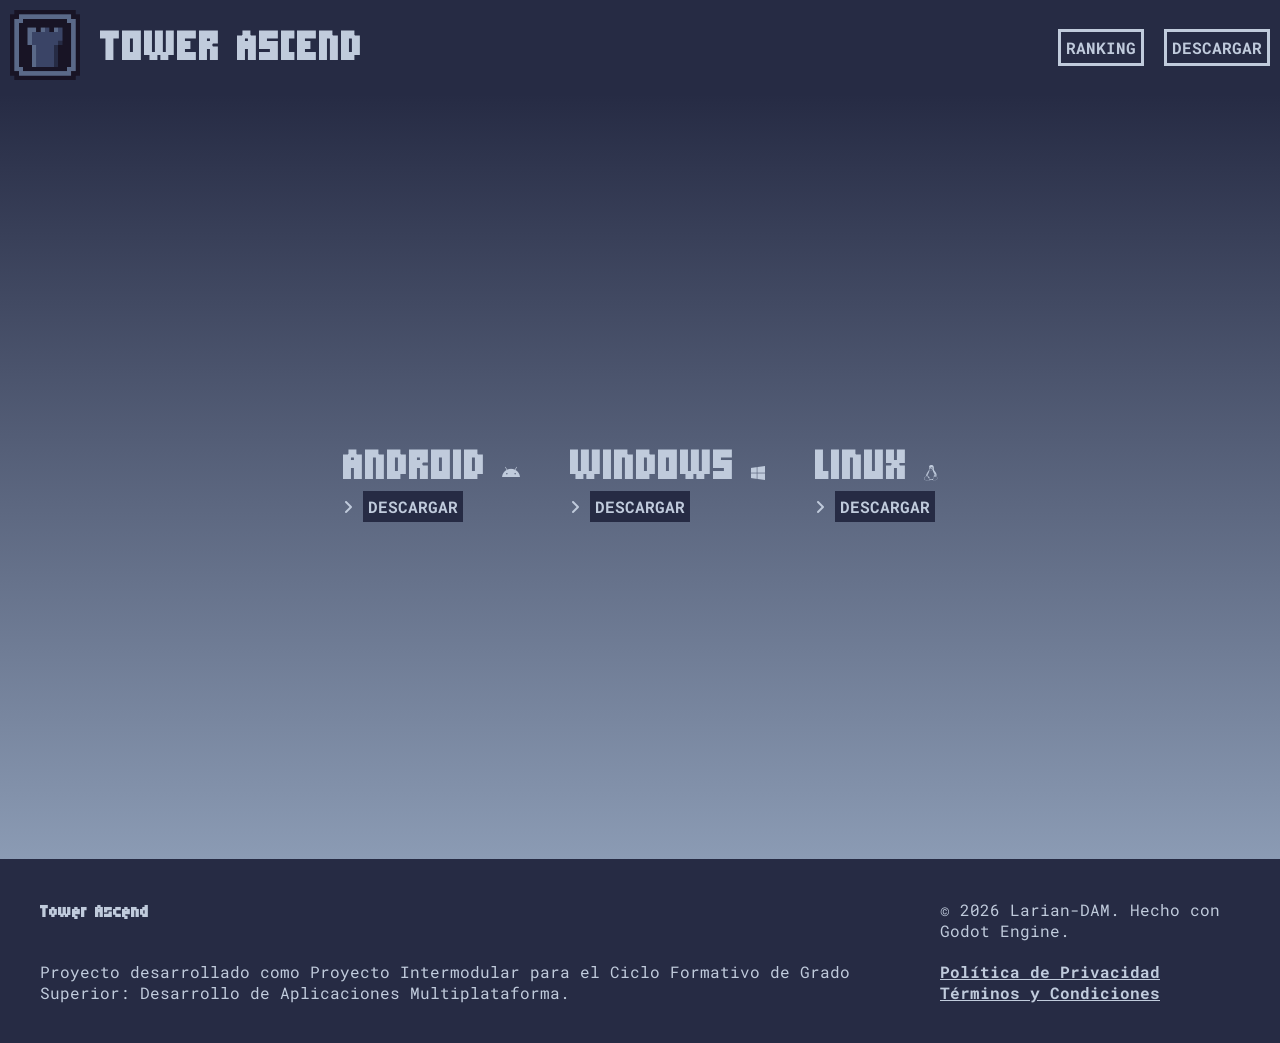
==== es/descargas/index.html @ b3e007df "Finished (no responsive)" ====
<!DOCTYPE html>
<html lang="en">
<head>
    <meta charset="UTF-8">
    <meta name="viewport" content="width=device-width, initial-scale=1.0">
    <title>Descargas</title>
    <!-- Estilos del body -->
    <link rel="stylesheet" href="../../styles/body/header.css">
    <link rel="stylesheet" href="../../styles/body/main.css">
    <link rel="stylesheet" href="../../styles/body/footer.css">
    <!-- Mediaqueries -->
    <link rel="stylesheet" href="../../styles/media_queries/header_mq.css">
    <link rel="stylesheet" href="../../styles/media_queries/main_mq.css">
    <link rel="stylesheet" href="../../styles/media_queries/footer_mq.css">
    <!-- Variables CSS -->
    <link rel="stylesheet" href="../../styles/variables/colors.css">
    <!-- CSS global -->
    <link rel="stylesheet" href="../../styles/global.css">
    <!-- Favicon -->
    <link rel="shortcut icon" href="../../assets/images/favicons/favicon.png" type="image/x-icon">
</head>

<body>

    <!-- Cargar Header -->
    <header id="header"></header>

    <!-- Main -->
    <main>
        <section id="download-links">
            <ul>
                <li>
                    <h1>ANDROID <i class="fa-brands fa-android"></i></h1>
                    <div>
                        <i class="fa-solid fa-angle-right"></i>
                        <a href="https://github.com/Larian-DAM/Tower-Ascend-Web/releases/download/v1.0/TowerAscend.apk">DESCARGAR</a>                        
                    </div>
                </li>
                <li>
                    <h1>WINDOWS <i class="fa-brands fa-windows"></i></h1>
                    <div>
                        <i class="fa-solid fa-angle-right"></i>
                        <a href="https://github.com/Larian-DAM/Tower-Ascend-Web/releases/download/v1.0/AscendTower.exe">DESCARGAR</a>
                    </div>
                </li>
                <li>
                    <h1>LINUX <i class="fa-brands fa-linux"></i></h1>
                    <div>
                        <i class="fa-solid fa-angle-right"></i>
                        <a href="https://github.com/Larian-DAM/Tower-Ascend-Web/releases/download/v1.0/AscendTower.x86_64">DESCARGAR</a>  
                    </div>
                </li>
            </ul>
        </section>
    </main>

    <!-- Cargar Footer -->
    <footer id="footer"></footer>

    <!-- Scripts -->
    <script src="../../js/include.js"></script>

</body>

</html>
---- styles/body/header.css ----
header {
    display: flex;
    flex-direction: row;
    background-color: var(--DarkBlue);
    padding: 10px;
    justify-content: space-between;
    align-items: center;
}

header > div, ul {
    display: flex;
    flex-direction: row;
}

header > div {
    gap: 20px;
    justify-content: space-between;
    align-items: center;
    color: var(--LightGray);
}

header > div > a > img {
    width: 70px;
}

header > ul {
    list-style: none;
    gap: 20px;
}

header > ul > li > a {
    display: block;
    text-decoration: none;
    padding: 5px;
    border: 3px solid var(--LightGray);
    color: var(--LightGray);
    transition: 0.2s;
}

header > ul > li > a:hover {
    color: var(--Blue);
    background-color: var(--LightGray);
}
---- styles/body/main.css ----
#title-section {
    background-image: linear-gradient(rgba(38, 43, 68, 5), rgba(38, 43, 68 , 0)), url("../../assets/images/screenshots/screenshot_1.png");
    background-position: center;
    background-repeat: no-repeat;
    background-size: cover;
    display: flex;
    flex-direction: column;
    justify-content: center;
    align-items: center;
    height: 95vh;
}

#title-section > h1 {
    font-size: 70px;
    color: var(--LightGray);
}

#download-section {
    background-color: var(--DarkGray);
    background: linear-gradient(to bottom, var(--DarkGray), var(--DarkBlue));
    color: var(--LightGray);
    height: 110vh;
    display: flex;
    flex-direction: column;
    justify-content: center;
    align-items: center;
    gap: 40px;
}

#download-button {
    display: block;
    border: 10px solid var(--LightGray);
    padding: 10px;
    font-size: 50px;
    font-family: "Micro 5", monospace;
    text-decoration: none;
    color: var(--DarkBlue);
    background-color: var(--LightGray);
    transition: 0.2s;
}

#download-button:hover {
    transform:translateY(-10px);
    box-shadow: 0px 10px 20px 1px black;
}

#compatible-platforms {
    display: flex;
    flex-direction: row;
    gap: 100px;
}

#compatible-platforms > i {
    font-size: 80px;
}

#future-updates-section {
    background-color: var(--DarkBlue);
    color: var(--LightGray);
    display: grid;
    grid-template-columns: auto auto auto;
    grid-template-rows: auto auto;
    justify-content: center;
    gap: 50px;
    padding: 50px;
    text-align: center;
}

#future-updates-section > h1 {
    grid-column: span 3;
    grid-row: 1;
}

#future-update-1 {
    grid-column: 1;
    grid-row: 2;
}

#future-update-2 {
    grid-column: 2;
    grid-row: 2;
}

#future-update-3 {
    grid-column: 3;
    grid-row: 2;
}

#future-updates-section > article {
    border: 10px solid var(--LightGray);
    padding: 15px;
}

#download-links {
    background: linear-gradient(to bottom, var(--DarkBlue), var(--Gray));
    height: 85vh;
}

#download-links > ul {
    list-style: none;
    display: flex;
    flex-direction: row;
    justify-content: center;
    align-items: center;
    gap: 50px;
    height: 100%;
}

#download-links > ul > li {
    color: var(--LightGray);
    text-align: left;
}

#download-links > ul > li > div > a {
    text-decoration: none;
    background-color: var(--DarkBlue);
    color: var(--LightGray);
    padding: 5px;
    transition: 0.2s;
}

#download-links > ul > li > div > a:hover {
    background-color: var(--LightGray);
    color: var(--DarkBlue);
}

#privacy, #terms {
    background-color: var(--LightGray);
    color: var(--DarkBlue);
    padding: 10px;
    display: flex;
    flex-direction: column;
}

#privacy > ul, #terms > ul {
    display: flex;
    flex-direction: column;
}

#ranking {
    background-color: var(--LightGray);
    color: var(--DarkBlue);
    padding: 20px;
    display: flex;
    flex-direction: column;
    justify-content: center;
    align-items: center;
    min-height: 90vh;
}

#ranking > table {
    background-color: var(--DarkBlue);
    color: var(--LightGray);
    border-collapse: collapse;
    width: 100%;
    max-width: 500px;
}

#ranking th, #ranking td {
    padding: 12px 20px;
    text-align: left; 
}

#ranking th:nth-child(1), #ranking td:nth-child(1) { width: 20%; }
#ranking th:nth-child(2), #ranking td:nth-child(2) { width: 50%; }
#ranking th:nth-child(3), #ranking td:nth-child(3) { width: 30%; text-align: right; }

#ranking tbody tr {
    border-bottom: 1px solid rgba(255, 255, 255, 0.1);
}
---- styles/body/footer.css ----
footer {
    background-color: var(--DarkBlue);
    color: var(--LightGray);
    font-size: 3px;
    display: flex;
    flex-direction: row;
    justify-content: space-between;
    padding: 20px;
}

footer > div > div > a {
    color: var(--LightGray);
}

footer > div {
    display: flex;
    flex-direction: column;
    gap: 20px;
    justify-content: space-between;
}

footer > div > h3 {
    font-size: 25px;
}
---- styles/variables/colors.css ----
:root {
    --White: #FFF;
    --LightGray: #C0CBDC;
    --Gray: #8B9BB4;
    --DarkGray: #5A6988;
    --Blue: #3A4466;
    --DarkBlue: #262B44;
    --DarkPurple: #181425;
    --LightBrown: #C28569;
    --Brown: #B86F50;
    --DarkBrown: #733E39;
    --Yellow: #FEE761;
    --Golden: #FEAE34;
}
---- styles/global.css ----
/* Importar fuentes de Google Fonts */
@import url('https://fonts.googleapis.com/css2?family=Micro+5&family=Roboto+Mono:ital,wght@0,100..700;1,100..700&display=swap');

/* 
    font-family: "Roboto Mono", monospace;
    font-family: "Micro 5", sans-serif;
*/

/* Importar fonts awesome */
@import url("https://cdnjs.cloudflare.com/ajax/libs/font-awesome/6.5.1/css/all.min.css");

* {
    margin: 0;
    padding: 0;
    font-family: "Roboto Mono", monospace;
    font-size: 16px;
}

h1, h2, h3 {
    font-family: "Micro 5", sans-serif;
}

h1 {
    font-size: 60px;
}

h2 {
    font-size: 40px;
}

h3 {
    font-size: 20px;
}

a {
    font-weight: bold;
}
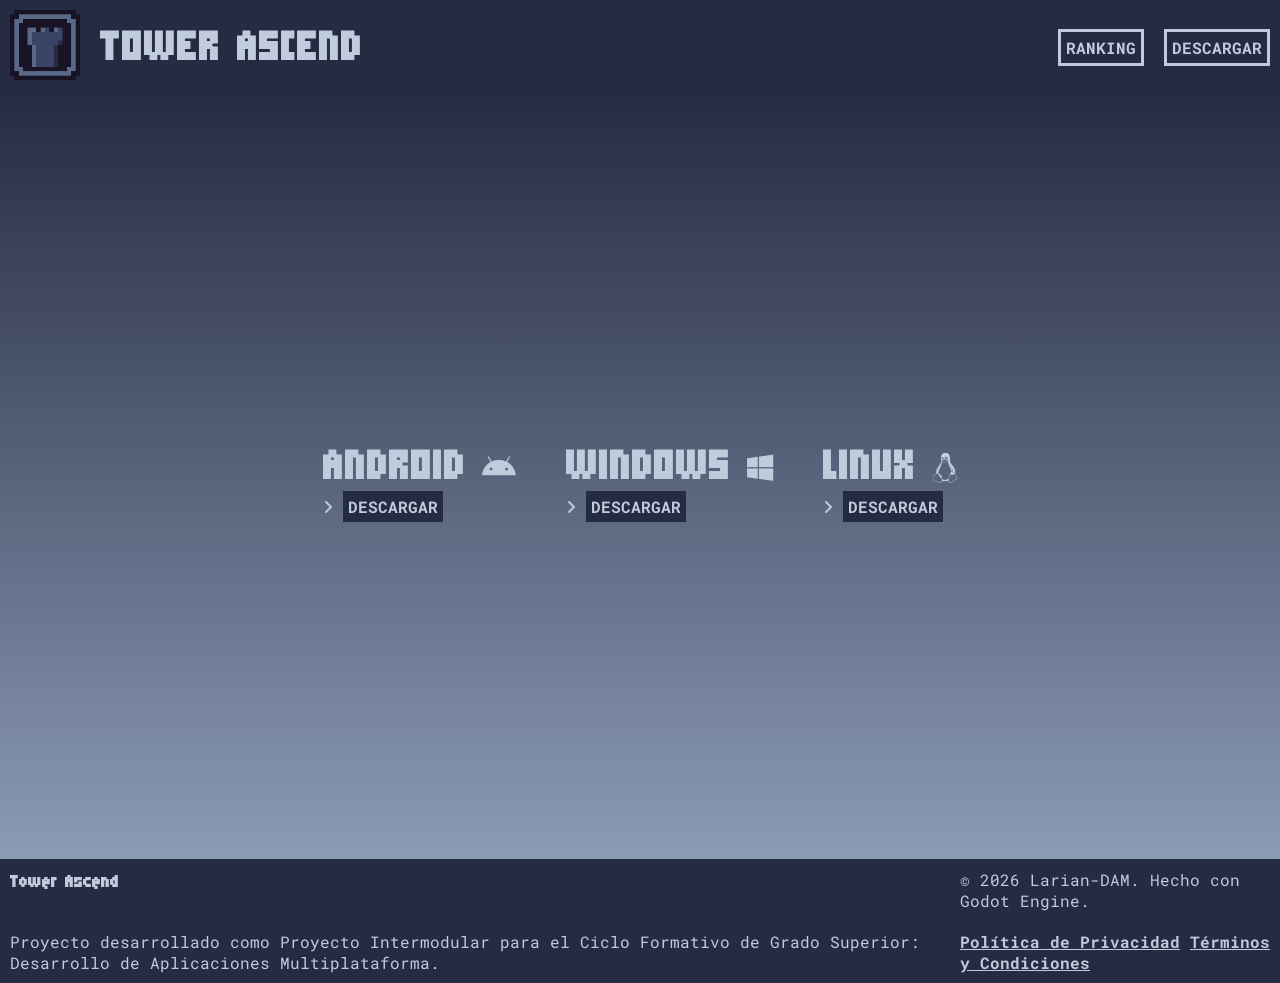
==== commit e3d3dc59: "Fix download link for Linux version Updated download link for Linux version." ====
--- a/es/descargas/index.html
+++ b/es/descargas/index.html
@@ -47,7 +47,7 @@
                     <h1>LINUX <i class="fa-brands fa-linux"></i></h1>
                     <div>
                         <i class="fa-solid fa-angle-right"></i>
-                        <a href="https://github.com/Larian-DAM/Tower-Ascend-Web/releases/download/v1.0/AscendTower.x86_64">DESCARGAR</a>  
+                        <a href="https://github.com/Larian-DAM/Tower-Ascend-Web/releases/download/v1.0/TowerAscend.zip">DESCARGAR</a>  
                     </div>
                 </li>
             </ul>
@@ -62,4 +62,4 @@
 
 </body>
 
-</html>+</html>
--- a/styles/body/main.css
+++ b/styles/body/main.css
@@ -111,6 +111,10 @@
     text-align: left;
 }
 
+#download-links > ul > li > h1 > i {
+    font-size: 30px;
+}
+
 #download-links > ul > li > div > a {
     text-decoration: none;
     background-color: var(--DarkBlue);
@@ -138,8 +142,8 @@
 }
 
 #ranking {
-    background-color: var(--LightGray);
-    color: var(--DarkBlue);
+    background: linear-gradient(to bottom, var(--DarkBlue), var(--Gray));
+    color: var(--LightGray);
     padding: 20px;
     display: flex;
     flex-direction: column;
--- a/styles/body/footer.css
+++ b/styles/body/footer.css
@@ -1,11 +1,10 @@
 footer {
+    width: 100%;
     background-color: var(--DarkBlue);
     color: var(--LightGray);
-    font-size: 3px;
     display: flex;
     flex-direction: row;
     justify-content: space-between;
-    padding: 20px;
 }
 
 footer > div > div > a {
@@ -13,6 +12,7 @@
 }
 
 footer > div {
+    padding: 10px;
     display: flex;
     flex-direction: column;
     gap: 20px;
--- a/styles/media_queries/header_mq.css
+++ b/styles/media_queries/header_mq.css
@@ -0,0 +1,7 @@
+@media (max-width: 650px) {
+    header {
+        display: flex;
+        flex-direction: column;
+        gap: 30px;
+    }
+}
--- a/styles/media_queries/main_mq.css
+++ b/styles/media_queries/main_mq.css
@@ -0,0 +1,109 @@
+@media (max-width: 650px) {
+    #title-section > h1 {
+        font-size: 40px;
+        color: var(--LightGray);
+        text-align: center;
+        padding: 5px;
+    }
+
+    #download-section h1, #download-section h2 {
+        font-size: 30px;
+        text-align: center;
+        padding: 10px;
+    }
+
+    #download-button {
+        font-size: 30px;
+    }
+    
+    #future-updates-section > h1 {
+        font-size: 30px;
+    }
+
+    #future-updates-section h2 {
+        font-size: 30px;
+    }
+
+    #future-updates-section {
+        grid-template-columns: auto;
+        grid-template-rows: auto auto auto auto;
+    }
+
+    #future-updates-section > h1 {
+        grid-column: 1;
+        grid-row: 1;
+    }
+
+    #future-update-1 {
+        grid-column: 1;
+        grid-row: 2;
+    }
+
+    #future-update-2 {
+        grid-column: 1;
+        grid-row: 3;
+    }
+
+    #future-update-3 {
+        grid-column: 1;
+        grid-row: 4;
+    }
+
+    #compatible-platforms > i {
+        font-size: 40px;
+    }
+
+    #compatible-platforms {
+        display: flex;
+        flex-direction: row;
+        gap: 50px;
+    }
+
+    #ranking {
+            padding: 5px;
+        }
+
+    #ranking > table {
+        font-size: 13px;
+    }
+
+    #ranking th, #ranking td {
+        padding: 6px 4px;
+    }
+
+    #ranking th:nth-child(1), #ranking td:nth-child(1) { 
+        width: 15%; 
+    }
+
+    #ranking th:nth-child(2), #ranking td:nth-child(2) { 
+        width: 50%; 
+    }
+
+    #ranking th:nth-child(3), #ranking td:nth-child(3) { 
+        width: 35%; 
+        letter-spacing: -0.5px;
+    }
+
+    #download-links > ul {
+        flex-direction: column;
+        justify-content: center;
+        align-items: center;
+        gap: 50px;
+        height: 100%;
+    }
+
+    #download-links > ul > li > div > i {
+        display: none;
+    }
+
+    #download-links > ul > li > div {
+        display: flex;
+        flex-direction: column;
+        justify-content: center;
+        align-items: left;
+        text-align: center;
+    }
+
+    
+
+}
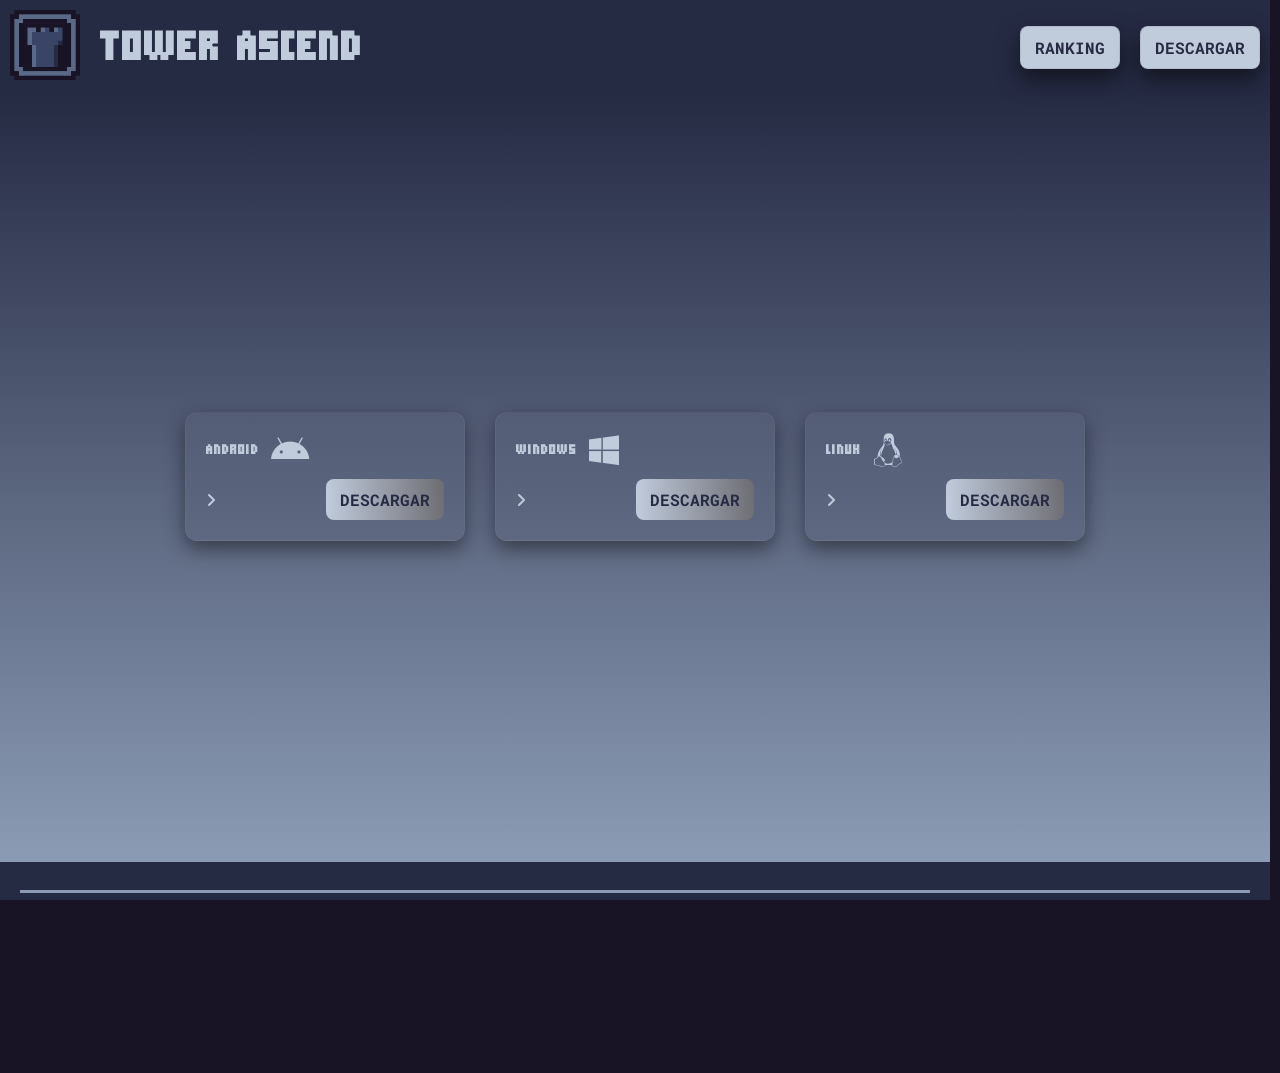
==== commit 4458951b: "Fix HTML formatting and structure" ====
--- a/es/descargas/index.html
+++ b/es/descargas/index.html
@@ -40,7 +40,7 @@
                     <h1>WINDOWS <i class="fa-brands fa-windows"></i></h1>
                     <div>
                         <i class="fa-solid fa-angle-right"></i>
-                        <a href="https://github.com/Larian-DAM/Tower-Ascend-Web/releases/download/v1.0/AscendTower.exe">DESCARGAR</a>
+                        <a href="https://github.com/Larian-DAM/Tower-Ascend-Web/releases/download/v1.0/TowerAscend.exe">DESCARGAR</a>
                     </div>
                 </li>
                 <li>
--- a/styles/body/header.css
+++ b/styles/body/header.css
@@ -29,15 +29,36 @@
 }
 
 header > ul > li > a {
-    display: block;
+    display: inline-block;
     text-decoration: none;
-    padding: 5px;
-    border: 3px solid var(--LightGray);
-    color: var(--LightGray);
-    transition: 0.2s;
+    padding: 10px 14px;
+    background: var(--LightGray);
+    color: var(--DarkBlue);
+    border-radius: 8px;
+    font-weight: 800;
+    box-shadow: 0 10px 22px rgba(0,0,0,0.55);
+    transition: transform 140ms ease, box-shadow 140ms ease, background 140ms ease, color 140ms ease;
+    border: 1px solid rgba(0,0,0,0.08);
 }
 
 header > ul > li > a:hover {
-    color: var(--Blue);
-    background-color: var(--LightGray);
+    transform: translateY(-4px);
+    box-shadow: 0 18px 36px rgba(0,0,0,0.6);
+    background: linear-gradient(90deg, var(--Golden), var(--Yellow));
+    color: var(--DarkBlue);
 }
+
+header > ul > li > a:focus-visible {
+    outline: 3px solid rgba(126,90,255,0.16);
+}
+
+@media (max-width: 768px) {
+    header {
+        flex-direction: column;
+        gap: 12px;
+        padding: 14px;
+    }
+    header > ul {
+        gap: 12px;
+    }
+}
--- a/styles/body/main.css
+++ b/styles/body/main.css
@@ -28,20 +28,22 @@
 }
 
 #download-button {
-    display: block;
-    border: 10px solid var(--LightGray);
-    padding: 10px;
-    font-size: 50px;
+    display: inline-block;
+    padding: 14px 22px;
+    font-size: 48px;
     font-family: "Micro 5", monospace;
     text-decoration: none;
+    background: linear-gradient(90deg, var(--LightGray), rgba(254,174,52,0.12));
     color: var(--DarkBlue);
-    background-color: var(--LightGray);
-    transition: 0.2s;
+    border-radius: 10px;
+    border: none;
+    box-shadow: 0 12px 30px rgba(0,0,0,0.55);
+    transition: transform 180ms ease, box-shadow 180ms ease;
 }
 
 #download-button:hover {
-    transform:translateY(-10px);
-    box-shadow: 0px 10px 20px 1px black;
+    transform: translateY(-6px);
+    box-shadow: 0 20px 44px rgba(0,0,0,0.6);
 }
 
 #compatible-platforms {
@@ -63,6 +65,8 @@
     justify-content: center;
     gap: 50px;
     padding: 50px;
+    padding-top: 100px;
+    padding-bottom: 100px;
     text-align: center;
 }
 
@@ -87,13 +91,39 @@
 }
 
 #future-updates-section > article {
-    border: 10px solid var(--LightGray);
-    padding: 15px;
+    border: 6px solid rgba(192,203,220,0.12);
+    padding: 20px;
+    background: linear-gradient(180deg, rgba(255,255,255,0.02), rgba(0,0,0,0.03));
+    transition: transform 220ms cubic-bezier(.2,.9,.2,1), box-shadow 220ms ease, border-color 220ms ease;
+    will-change: transform;
+    transform: translateY(0);
+    border-radius: 8px;
+    display: flex;
+    flex-direction: column;
+    align-items: flex-start;
+    text-align: left;
+}
+
+#future-updates-section > article:hover,
+#future-updates-section > article:focus {
+    transform: translateY(-6px);
+    box-shadow: 0 12px 28px rgba(0,0,0,0.45);
+    border-color: rgba(254,174,52,0.12);
+    outline: none;
+}
+
+#future-updates-section > article:focus {
+    box-shadow: 0 0 0 3px rgba(126,90,255,0.12), 0 12px 28px rgba(0,0,0,0.45);
 }
 
 #download-links {
     background: linear-gradient(to bottom, var(--DarkBlue), var(--Gray));
-    height: 85vh;
+    padding: 48px 20px;
+    display: flex;
+    align-items: center;
+    justify-content: center;
+    min-height: calc(100vh - 140px);
+    min-height: 85vh;
 }
 
 #download-links > ul {
@@ -101,36 +131,102 @@
     display: flex;
     flex-direction: row;
     justify-content: center;
-    align-items: center;
-    gap: 50px;
-    height: 100%;
+    align-items: stretch;
+    gap: 30px;
+    width: 100%;
+    max-width: 1000px;
+    padding: 0;
+    margin: 0;
+    flex-wrap: wrap;
 }
 
 #download-links > ul > li {
     color: var(--LightGray);
     text-align: left;
+    background: linear-gradient(180deg, rgba(255,255,255,0.02), rgba(0,0,0,0.03));
+    border: 1px solid rgba(255,255,255,0.04);
+    padding: 20px;
+    border-radius: 12px;
+    min-width: 220px;
+    width: 280px;
+    display: flex;
+    flex-direction: column;
+    gap: 12px;
+    align-items: flex-start;
+    box-shadow: 0 8px 20px rgba(0,0,0,0.45);
+    transition: transform 180ms ease, box-shadow 180ms ease, border-color 180ms ease;
+}
+
+#download-links > ul > li:hover {
+    transform: translateY(-8px);
+    box-shadow: 0 18px 40px rgba(0,0,0,0.5);
+    border-color: rgba(254,174,52,0.10);
+}
+
+#download-links > ul > li > h1 {
+    display: flex;
+    align-items: center;
+    gap: 12px;
+    font-size: 20px;
+    letter-spacing: 1px;
 }
 
 #download-links > ul > li > h1 > i {
-    font-size: 30px;
+    font-size: 34px;
+    color: var(--LightGray);
+}
+
+#download-links > ul > li > div {
+    display: flex;
+    align-items: center;
+    justify-content: space-between;
+    width: 100%;
+    gap: 12px;
 }
 
 #download-links > ul > li > div > a {
     text-decoration: none;
-    background-color: var(--DarkBlue);
-    color: var(--LightGray);
-    padding: 5px;
-    transition: 0.2s;
+    background: linear-gradient(90deg, var(--LightGray), rgba(254,174,52,0.12));
+    color: var(--DarkBlue);
+    padding: 10px 14px;
+    border-radius: 8px;
+    font-weight: 700;
+    display: inline-block;
+    transition: transform 160ms ease, box-shadow 160ms ease, background 160ms ease;
 }
 
 #download-links > ul > li > div > a:hover {
-    background-color: var(--LightGray);
-    color: var(--DarkBlue);
+    transform: translateY(-3px);
+    box-shadow: 0 10px 20px rgba(0,0,0,0.45);
+}
+
+@media (max-width: 768px) {
+    #download-links {
+        padding: 36px 18px;
+    }
+    #download-links > ul {
+        flex-direction: column;
+        align-items: center;
+        gap: 18px;
+    }
+    #download-links > ul > li {
+        width: 100%;
+        max-width: 420px;
+        align-items: center;
+        text-align: center;
+    }
+    #download-links > ul > li > h1 {
+        justify-content: center;
+    }
+    #download-links > ul > li > div {
+        justify-content: center;
+    }
 }
 
 #privacy, #terms {
     background-color: var(--LightGray);
     color: var(--DarkBlue);
+    min-height: 800px;
     padding: 10px;
     display: flex;
     flex-direction: column;
@@ -155,14 +251,17 @@
 #ranking > table {
     background-color: var(--DarkBlue);
     color: var(--LightGray);
-    border-collapse: collapse;
+    border-collapse: separate;
+    border-spacing: 0 10px;
     width: 100%;
-    max-width: 500px;
+    max-width: 600px;
 }
 
 #ranking th, #ranking td {
-    padding: 12px 20px;
+    padding: 16px 22px;
     text-align: left; 
+    vertical-align: middle;
+    line-height: 1.25;
 }
 
 #ranking th:nth-child(1), #ranking td:nth-child(1) { width: 20%; }
@@ -170,5 +269,41 @@
 #ranking th:nth-child(3), #ranking td:nth-child(3) { width: 30%; text-align: right; }
 
 #ranking tbody tr {
-    border-bottom: 1px solid rgba(255, 255, 255, 0.1);
+    background: linear-gradient(180deg, rgba(255,255,255,0.01), rgba(0,0,0,0.02));
+    border-radius: 6px;
+    transition: transform 180ms ease, box-shadow 180ms ease, background-color 180ms ease;
+    box-shadow: 0 1px 0 rgba(0,0,0,0.25) inset;
+}
+
+#ranking tbody tr:hover {
+    transform: translateY(-4px);
+    box-shadow: 0 10px 24px rgba(0,0,0,0.45);
+}
+
+#ranking th:nth-child(1), #ranking td:nth-child(1) { width: 12%; }
+#ranking th:nth-child(2), #ranking td:nth-child(2) { width: 58%; }
+#ranking th:nth-child(3), #ranking td:nth-child(3) { width: 30%; text-align: right; }
+
+.podium-1 td {
+    color: #ffd700;
+    text-shadow: 0 1px 6px rgba(255,215,0,0.18);
+    font-weight: 700;
+    background: linear-gradient(90deg, rgba(255,215,0,0.03), transparent);
+    border-left: 6px solid rgba(255,215,0,0.12);
+}
+
+.podium-2 td {
+    color: #c0c0c0;
+    text-shadow: 0 1px 6px rgba(192,192,192,0.12);
+    font-weight: 600;
+    background: linear-gradient(90deg, rgba(192,192,192,0.02), transparent);
+    border-left: 6px solid rgba(192,192,192,0.09);
+}
+
+.podium-3 td {
+    color: #cd7f32;
+    text-shadow: 0 1px 6px rgba(205,127,50,0.12);
+    font-weight: 600;
+    background: linear-gradient(90deg, rgba(205,127,50,0.02), transparent);
+    border-left: 6px solid rgba(205,127,50,0.08);
 }
--- a/styles/body/footer.css
+++ b/styles/body/footer.css
@@ -1,10 +1,16 @@
 footer {
     width: 100%;
+    max-width: 100%;
     background-color: var(--DarkBlue);
     color: var(--LightGray);
     display: flex;
     flex-direction: row;
     justify-content: space-between;
+    border-top: 3px solid var(--Gray);
+    padding: 28px 20px;
+    gap: 20px;
+    align-items: center;
+    box-sizing: border-box;
 }
 
 footer > div > div > a {
@@ -12,13 +18,44 @@
 }
 
 footer > div {
-    padding: 10px;
+    padding: 0 10px;
     display: flex;
     flex-direction: column;
-    gap: 20px;
+    gap: 12px;
     justify-content: space-between;
 }
 
 footer > div > h3 {
     font-size: 25px;
+}
+
+footer small,
+footer .muted,
+footer p.secondary {
+    color: rgba(192,203,220,0.85);
+    font-size: 0.95rem;
+    line-height: 1.4;
+}
+
+@media (max-width: 768px) {
+    footer {
+        flex-direction: column;
+        align-items: center;
+        text-align: center;
+        padding: 22px 16px;
+        gap: 10px;
+    }
+    footer > div {
+        width: 100%;
+        padding: 6px 0;
+    }
+    footer > div > h3 {
+        font-size: 20px;
+    }
+    footer a {
+        display: inline-block;
+        padding: 6px 8px;
+        border-radius: 6px;
+        transition: background 140ms ease;
+    }
 }
--- a/styles/media_queries/main_mq.css
+++ b/styles/media_queries/main_mq.css
@@ -88,8 +88,27 @@
         flex-direction: column;
         justify-content: center;
         align-items: center;
-        gap: 50px;
+        gap: 15px;
         height: 100%;
+        padding: 0;
+        width: 100%;
+        box-sizing: border-box;
+    }
+
+    #download-links > ul > li {
+        width: calc(100% - 20px);
+        max-width: 400px;
+        padding: 15px;
+        box-sizing: border-box;
+    }
+
+    #download-links > ul > li > h1 {
+        font-size: 16px;
+    }
+
+    #download-links > ul > li > div > a {
+        font-size: 13px;
+        padding: 8px 12px;
     }
 
     #download-links > ul > li > div > i {
@@ -100,8 +119,9 @@
         display: flex;
         flex-direction: column;
         justify-content: center;
-        align-items: left;
+        align-items: center;
         text-align: center;
+        gap: 8px;
     }
 
     
--- a/styles/global.css
+++ b/styles/global.css
@@ -14,7 +14,69 @@
     padding: 0;
     font-family: "Roboto Mono", monospace;
     font-size: 16px;
+    box-sizing: border-box;
 }
+
+html {
+    scroll-behavior: smooth;
+    overflow-x: hidden;
+    scrollbar-gutter: stable;
+}
+
+html, body {
+    height: 100%;
+    background: var(--DarkPurple);
+    color: var(--LightGray);
+    overflow-x: hidden;
+}
+
+html::-webkit-scrollbar {
+    width: 10px;
+}
+
+html::-webkit-scrollbar-track {
+    background: var(--DarkPurple);
+}
+
+html::-webkit-scrollbar-thumb {
+    background: rgba(192,203,220,0.3);
+    border-radius: 5px;
+}
+
+html::-webkit-scrollbar-thumb:hover {
+    background: rgba(192,203,220,0.5);
+}
+
+:root {
+    --card-border: rgba(255,255,255,0.04);
+    --card-shadow: 0 12px 30px rgba(0,0,0,0.55);
+}
+
+.card, .panel {
+    border-radius: 10px;
+    border: 1px solid var(--card-border);
+    box-shadow: var(--card-shadow);
+    background-clip: padding-box;
+}
+
+a.button, .btn, button, input[type="button"], input[type="submit"], a[role="button"] {
+    background: linear-gradient(90deg, var(--LightGray), rgba(254,174,52,0.12));
+    color: var(--DarkBlue);
+    padding: 10px 14px;
+    border-radius: 8px;
+    font-weight: 700;
+    text-decoration: none;
+    display: inline-block;
+    border: none;
+    box-shadow: 0 8px 18px rgba(0,0,0,0.45);
+}
+
+button:hover, a.button:hover, .btn:hover, input[type="submit"]:hover {
+    transform: translateY(-3px);
+    box-shadow: 0 14px 30px rgba(0,0,0,0.55);
+}
+
+/* Leave sections to be styled individually in body styles */
 
 h1, h2, h3 {
     font-family: "Micro 5", sans-serif;
